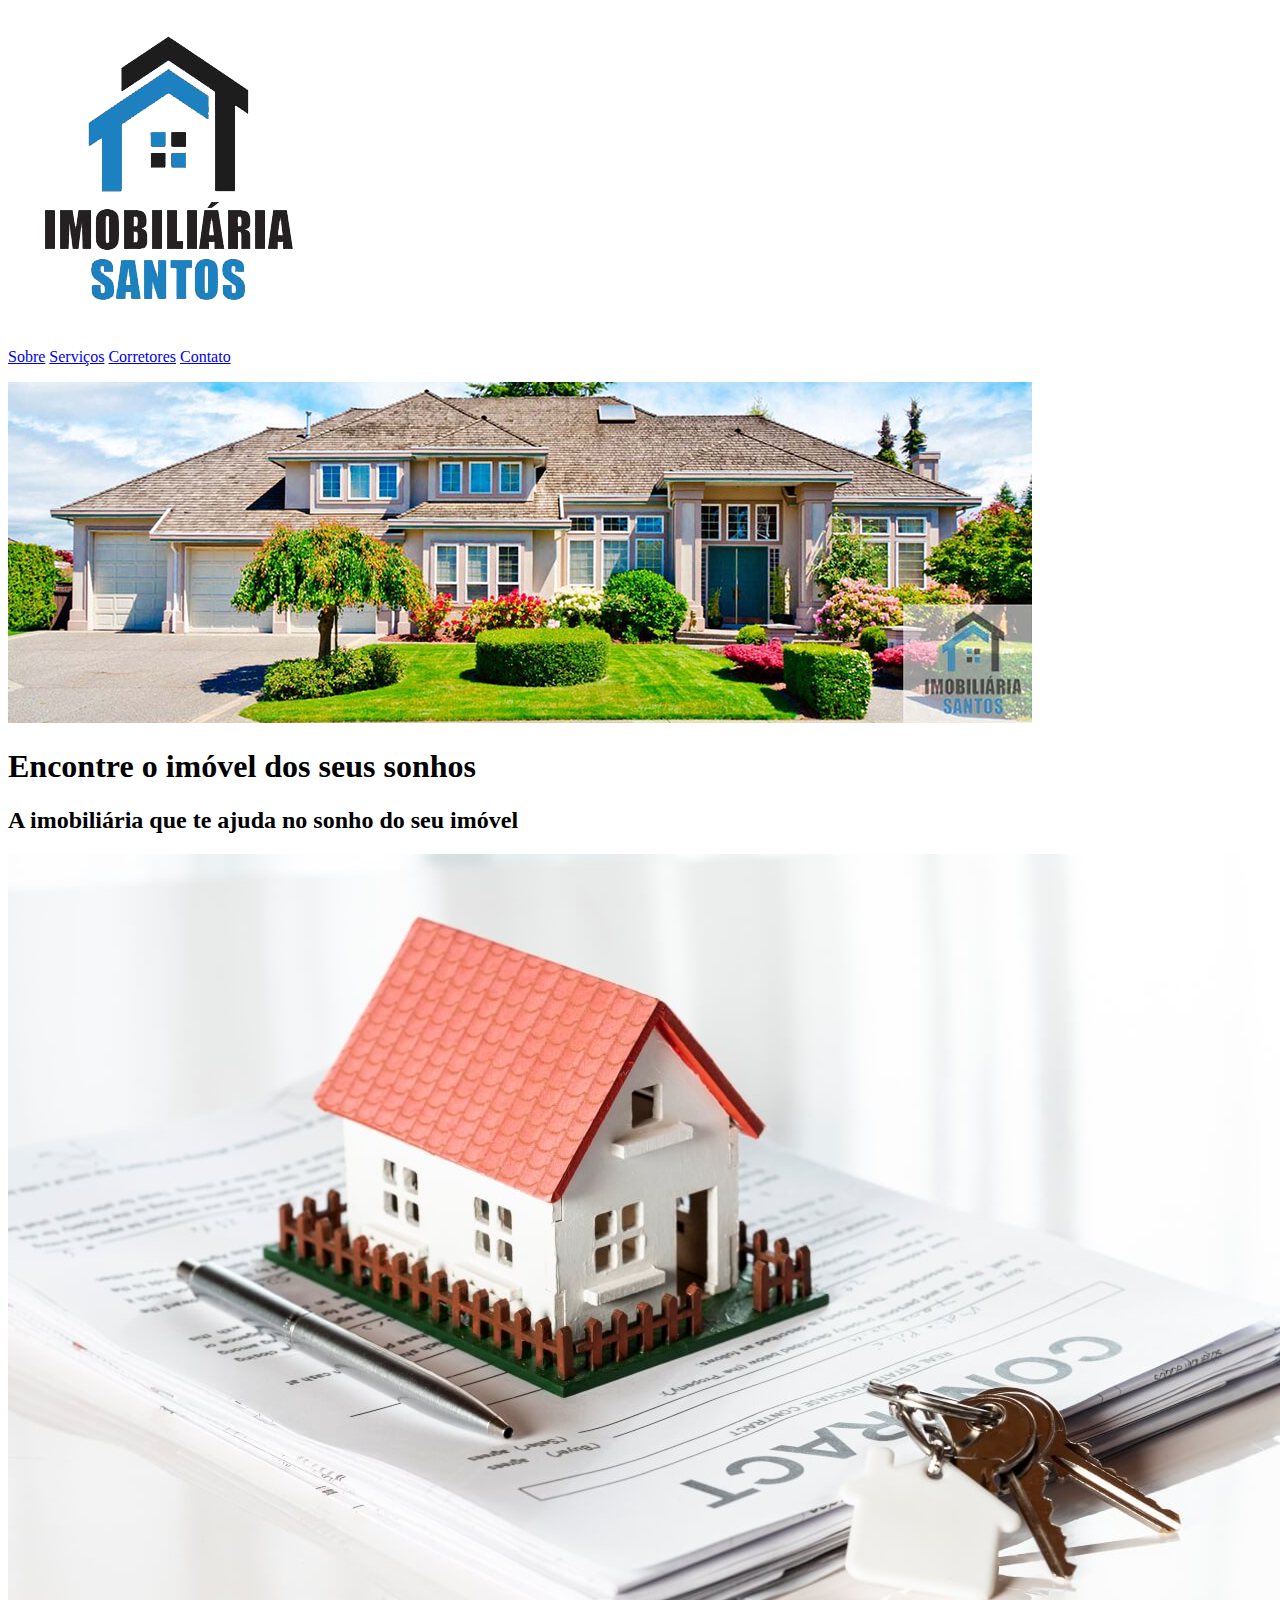
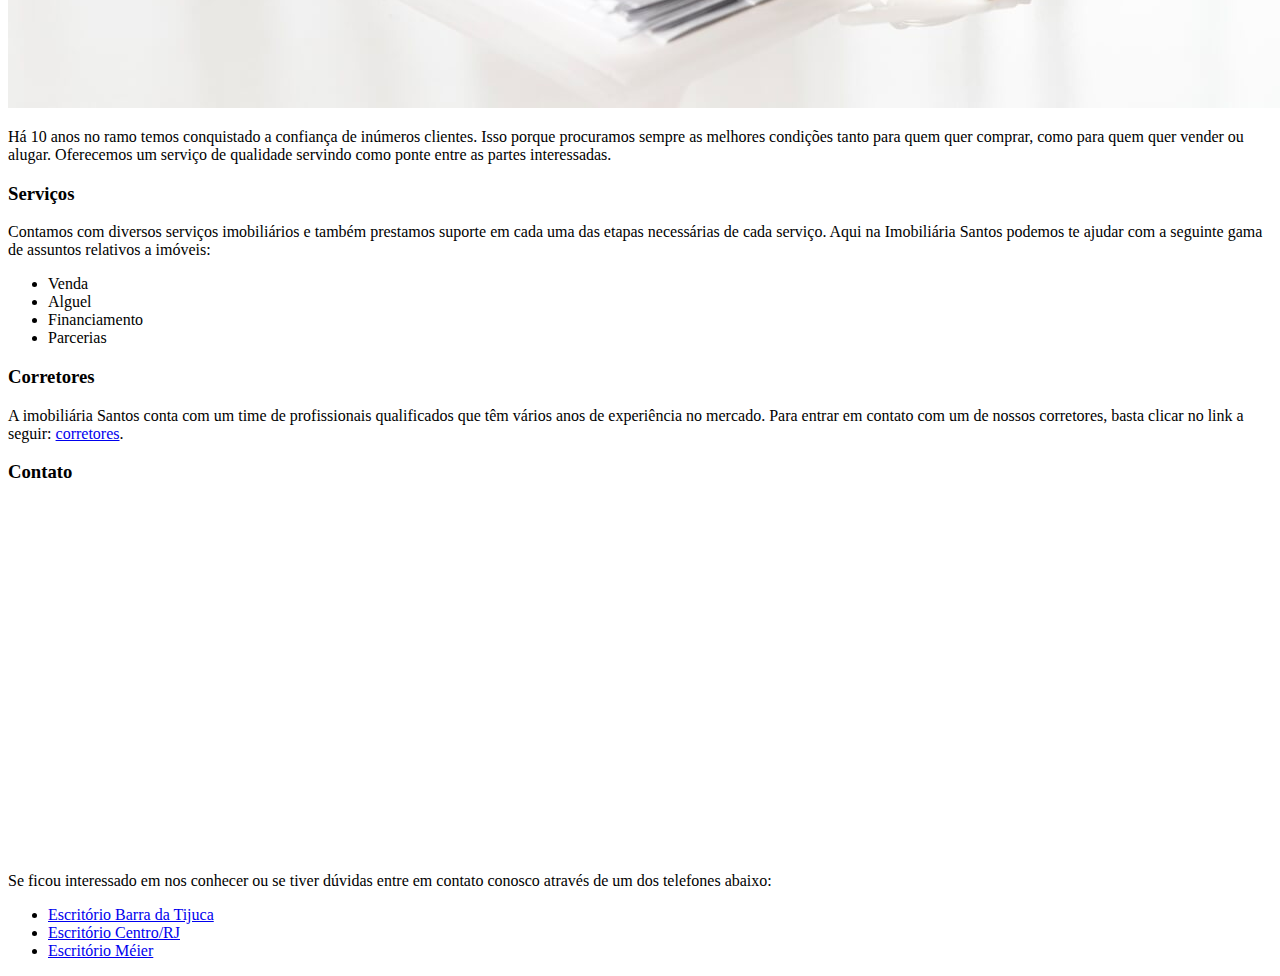
==== Front End/CSS/Projetos/imobiliaria-santos/index.html @ 3ecea511 "Projeto - Imobiliária Santos | Camada HTML" ====
<!DOCTYPE html>
<html lang="pt-br">

<head>
    <title>Imobiliária Santos</title>
    <meta charset="utf-8">
    <meta name="description" content="A Imobiliária que te ajuda a conquistar o sonho da casa nova">
    <meta name="viewport" content="width=device-width, initial-scale=1">
    <meta name="keywords" content="Imobiliária">
    <meta name="author" content="Fellipe Vicente">
    <link rel="stylesheet" type="text/css" href="css/style.css">
    <link rel="stylesheet" type="text/css" href="https://fonts.googleapis.com/css?family=Roboto">
</head>

<body>
    <div id="header">
        <a href="#header"><img src="img/logo.png" alt="Logotipo Imobiliária Santos" title="Imobiliária Santos"></a>
        <p>
            <a href="#sobre">Sobre</a>
            <a href="#servicos">Serviços</a>
            <a href="#corretores">Corretores</a>
            <a href="#contato">Contato</a>
        </p>
    </div>
    <div id="banner">
        <img src="img/banner.jpg" alt="Foto da casa" title="Imobiliária Santos">
    </div>
    <div id="sobre">
        <h1>Encontre o imóvel dos seus sonhos</h1>
        <h2>A imobiliária que te ajuda no sonho do seu imóvel</h2>
        <img src="img/imovel-assinatura.jpg" alt="Imagem da casa" title="Imóvel">
        <p>Há 10 anos no ramo temos conquistado a confiança de inúmeros clientes. Isso porque procuramos sempre as melhores condições tanto para quem quer comprar, como para quem quer vender ou alugar. Oferecemos um serviço de qualidade servindo como ponte entre as partes interessadas.</p>
    </div>
    <div id="servicos">
        <h3>Serviços</h3>
        <p>Contamos com diversos serviços imobiliários e também prestamos suporte em cada uma das etapas necessárias de cada serviço. Aqui na Imobiliária Santos podemos te ajudar com a seguinte gama de assuntos relativos a imóveis:</p>
        <ul>
            <li>Venda</li>
            <li>Alguel</li>
            <li>Financiamento</li>
            <li>Parcerias</li>
        </ul>
    </div>
    <div id="corretores">
        <h3>Corretores</h3>
        <p>A imobiliária Santos conta com um time de profissionais qualificados que têm vários anos de experiência no mercado. Para entrar em contato com um de nossos corretores, basta clicar no link a seguir: <a href="mailto:corretores@email.com">corretores</a>.</p>
    </div>
    <div id="contato">
        <h3>Contato</h3>
        <iframe src="https://www.google.com/maps/embed?pb=!1m18!1m12!1m3!1d7346.254844548052!2d-43.364712467659004!3d-22.98234139602229!2m3!1f0!2f0!3f0!3m2!1i1024!2i768!4f13.1!3m3!1m2!1s0x9bda2ed54ec2e1%3A0x4431d262cad1d163!2sAv.%20Ayrton%20Senna%2C%203000%20-%20Barra%20da%20Tijuca%2C%20Rio%20de%20Janeiro%20-%20RJ%2C%2022775-904!5e0!3m2!1spt-BR!2sbr!4v1642532754862!5m2!1spt-BR!2sbr" width="800" height="350" style="border:0;" allowfullscreen="" loading="lazy""></iframe>
        <p>Se ficou interessado em nos conhecer ou se tiver dúvidas entre em contato conosco através de um dos telefones abaixo:</p>
        <ul>
            <li><a href="tel:+551199999999">Escritório Barra da Tijuca</a></li>
            <li><a href="tel:+551188888888">Escritório Centro/RJ</a></li>
            <li><a href="tel:+551177777777">Escritório Méier</a></li>
        </ul>
    </div>
</body>

</html>
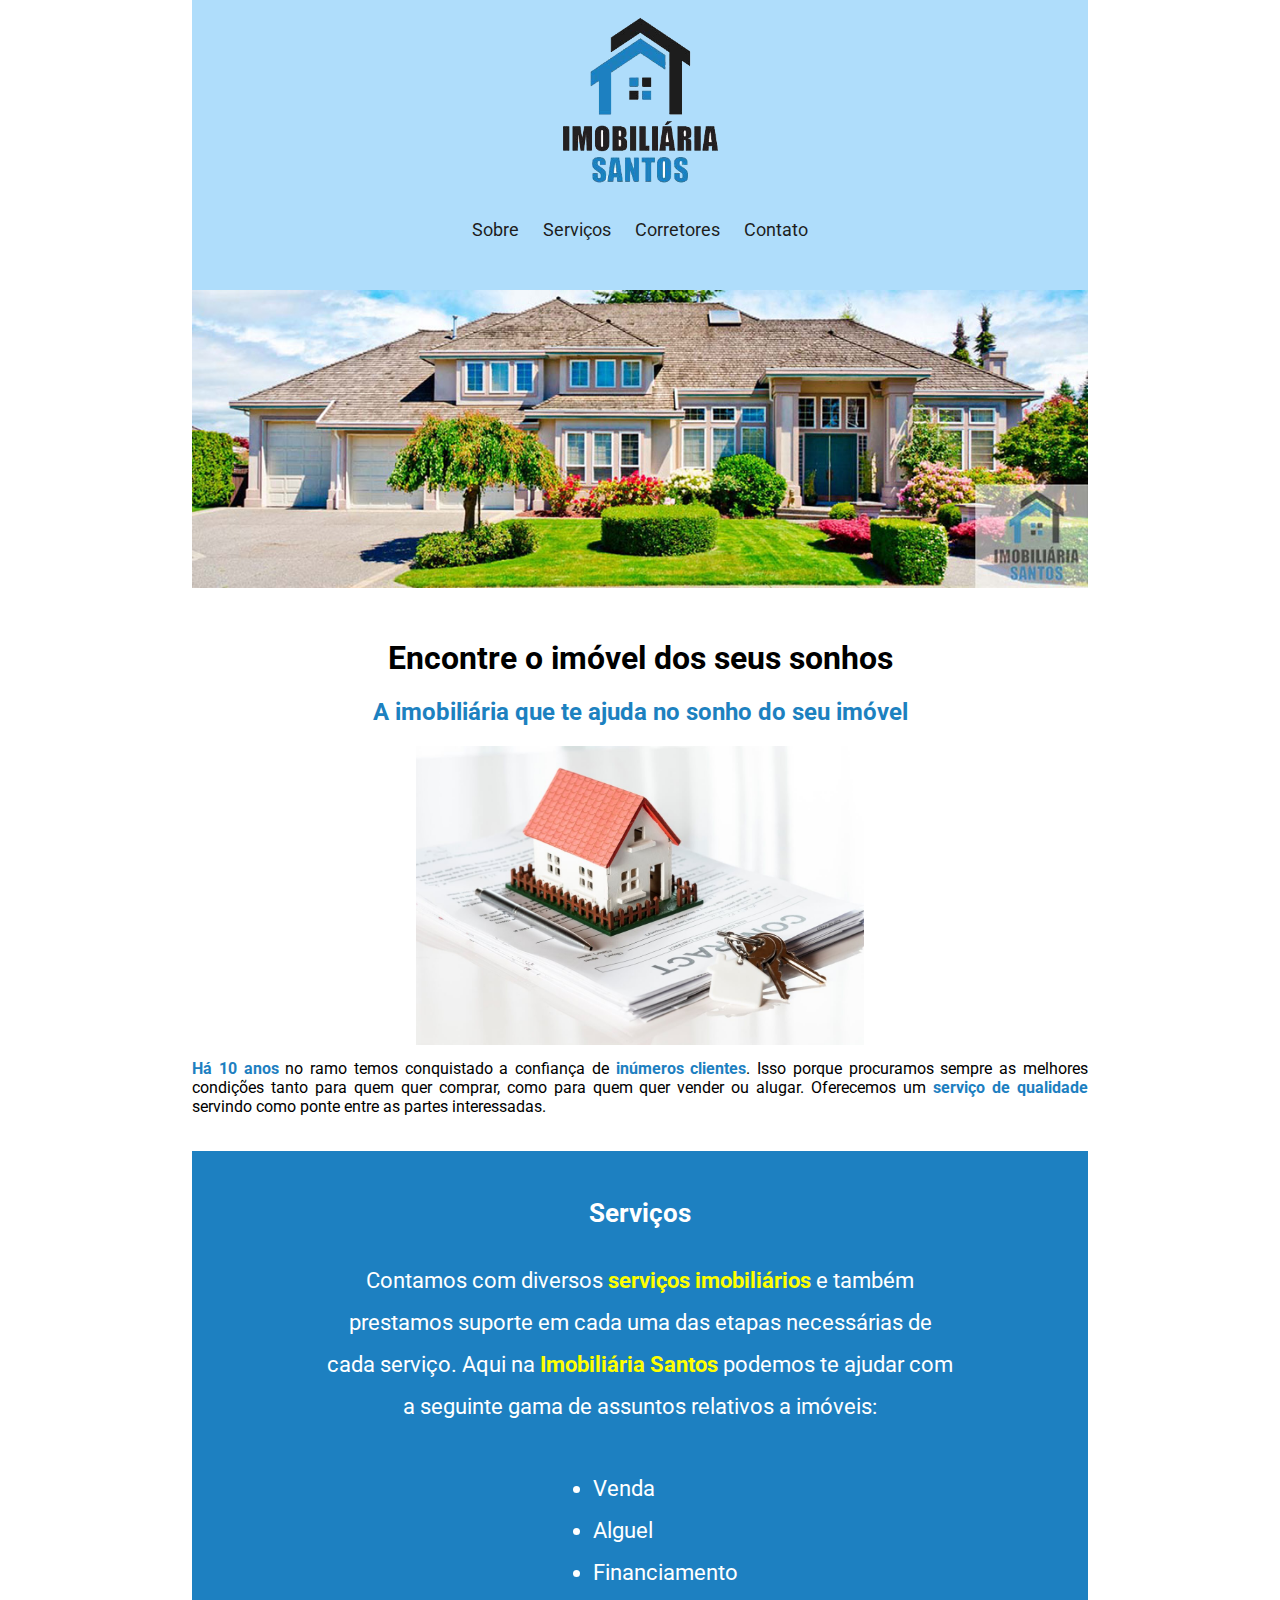
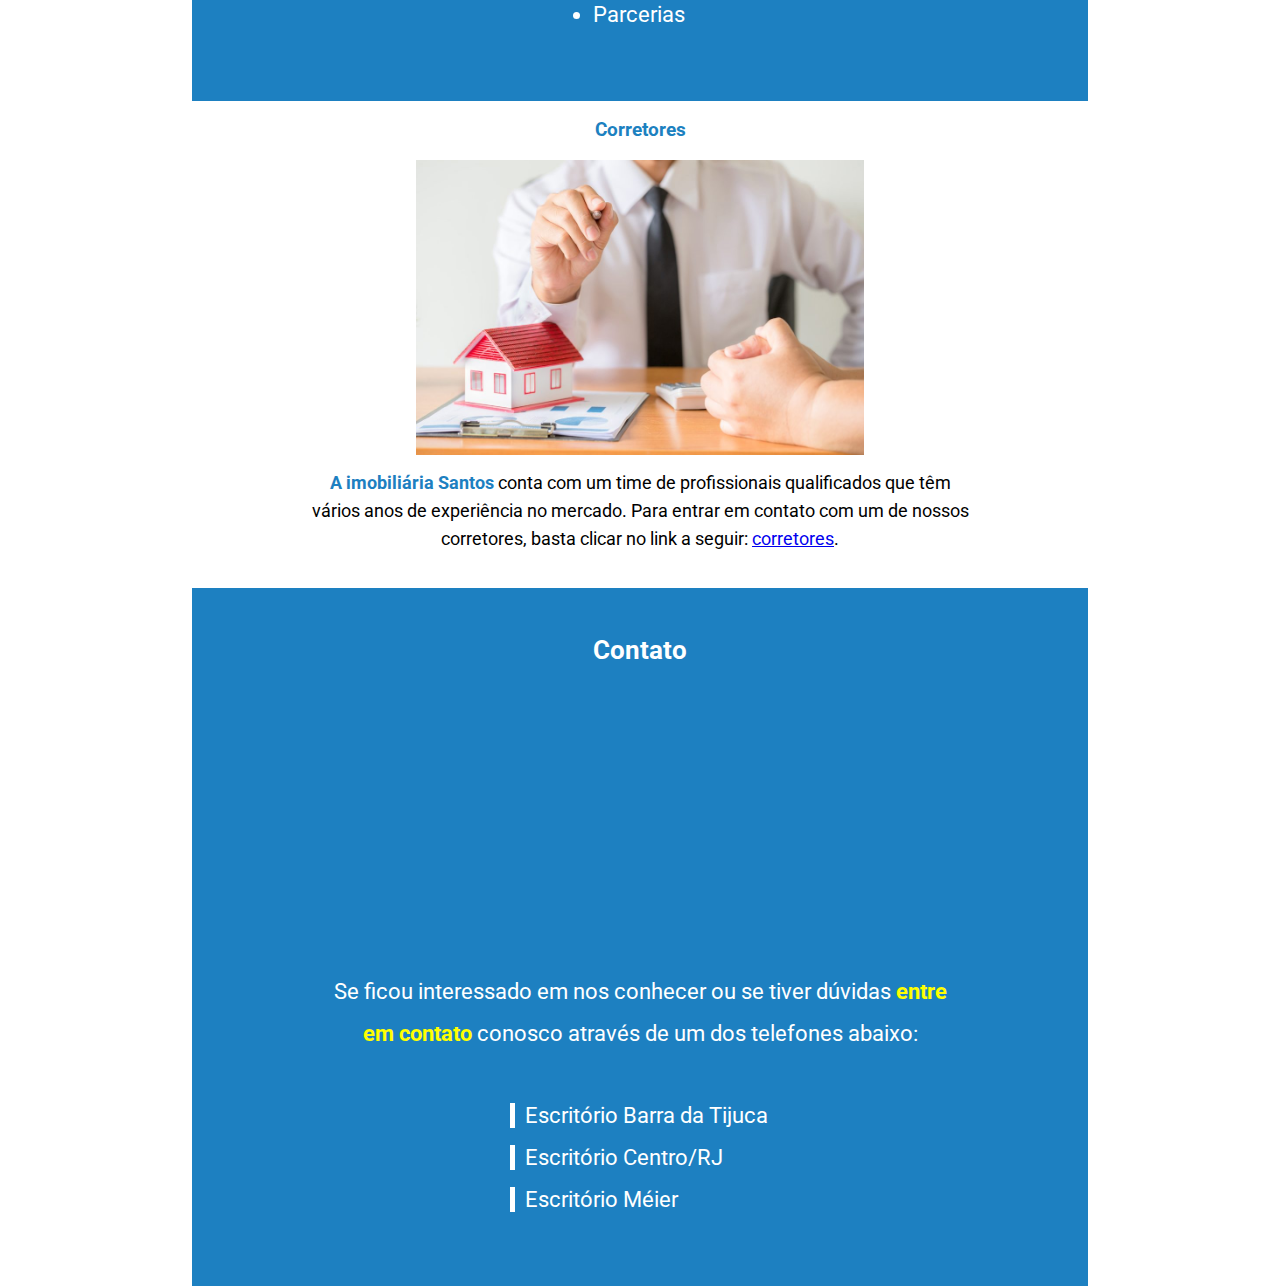
==== commit 4c976a8d: "Projeto - Imobiliária Santos | Camada CSS3 Final" ====
--- a/Front End/CSS/Projetos/imobiliaria-santos/index.html
+++ b/Front End/CSS/Projetos/imobiliaria-santos/index.html
@@ -29,11 +29,11 @@
         <h1>Encontre o imóvel dos seus sonhos</h1>
         <h2>A imobiliária que te ajuda no sonho do seu imóvel</h2>
         <img src="img/imovel-assinatura.jpg" alt="Imagem da casa" title="Imóvel">
-        <p>Há 10 anos no ramo temos conquistado a confiança de inúmeros clientes. Isso porque procuramos sempre as melhores condições tanto para quem quer comprar, como para quem quer vender ou alugar. Oferecemos um serviço de qualidade servindo como ponte entre as partes interessadas.</p>
+        <p><span>Há 10 anos</span> no ramo temos conquistado a confiança de <span>inúmeros clientes</span>. Isso porque procuramos sempre as melhores condições tanto para quem quer comprar, como para quem quer vender ou alugar. Oferecemos um <span>serviço de qualidade</span> servindo como ponte entre as partes interessadas.</p>
     </div>
     <div id="servicos">
         <h3>Serviços</h3>
-        <p>Contamos com diversos serviços imobiliários e também prestamos suporte em cada uma das etapas necessárias de cada serviço. Aqui na Imobiliária Santos podemos te ajudar com a seguinte gama de assuntos relativos a imóveis:</p>
+        <p>Contamos com diversos <span>serviços imobiliários</span> e também prestamos suporte em cada uma das etapas necessárias de cada serviço. Aqui na <span>Imobiliária Santos</span> podemos te ajudar com a seguinte gama de assuntos relativos a imóveis:</p>
         <ul>
             <li>Venda</li>
             <li>Alguel</li>
@@ -43,13 +43,14 @@
     </div>
     <div id="corretores">
         <h3>Corretores</h3>
-        <p>A imobiliária Santos conta com um time de profissionais qualificados que têm vários anos de experiência no mercado. Para entrar em contato com um de nossos corretores, basta clicar no link a seguir: <a href="mailto:corretores@email.com">corretores</a>.</p>
+        <img src="img/corretores.jpg">
+        <p><span>A imobiliária Santos </span>conta com um time de profissionais qualificados que têm vários anos de experiência no mercado. Para entrar em contato com um de nossos corretores, basta clicar no link a seguir: <a href="mailto:corretores@email.com">corretores</a>.</p>
     </div>
     <div id="contato">
         <h3>Contato</h3>
-        <iframe src="https://www.google.com/maps/embed?pb=!1m18!1m12!1m3!1d7346.254844548052!2d-43.364712467659004!3d-22.98234139602229!2m3!1f0!2f0!3f0!3m2!1i1024!2i768!4f13.1!3m3!1m2!1s0x9bda2ed54ec2e1%3A0x4431d262cad1d163!2sAv.%20Ayrton%20Senna%2C%203000%20-%20Barra%20da%20Tijuca%2C%20Rio%20de%20Janeiro%20-%20RJ%2C%2022775-904!5e0!3m2!1spt-BR!2sbr!4v1642532754862!5m2!1spt-BR!2sbr" width="800" height="350" style="border:0;" allowfullscreen="" loading="lazy""></iframe>
-        <p>Se ficou interessado em nos conhecer ou se tiver dúvidas entre em contato conosco através de um dos telefones abaixo:</p>
-        <ul>
+        <iframe src="https://www.google.com/maps/embed?pb=!1m18!1m12!1m3!1d7346.254844548052!2d-43.364712467659004!3d-22.98234139602229!2m3!1f0!2f0!3f0!3m2!1i1024!2i768!4f13.1!3m3!1m2!1s0x9bda2ed54ec2e1%3A0x4431d262cad1d163!2sAv.%20Ayrton%20Senna%2C%203000%20-%20Barra%20da%20Tijuca%2C%20Rio%20de%20Janeiro%20-%20RJ%2C%2022775-904!5e0!3m2!1spt-BR!2sbr!4v1642532754862!5m2!1spt-BR!2sbr" style="border:0;" allowfullscreen="" loading="lazy""></iframe>
+        <p>Se ficou interessado em nos conhecer ou se tiver dúvidas <span>entre em contato</span> conosco através de um dos telefones abaixo:</p>
+        <ul type="none">
             <li><a href="tel:+551199999999">Escritório Barra da Tijuca</a></li>
             <li><a href="tel:+551188888888">Escritório Centro/RJ</a></li>
             <li><a href="tel:+551177777777">Escritório Méier</a></li>
--- a/Front End/CSS/Projetos/imobiliaria-santos/css/style.css
+++ b/Front End/CSS/Projetos/imobiliaria-santos/css/style.css
@@ -0,0 +1,120 @@
+html {
+    scroll-behavior: smooth;
+}
+
+body {
+    margin: 0px;
+    font-family: "Roboto";
+}
+
+#header {
+    background-color: #afddfb;
+}
+
+#header img {
+    width: 200px;
+}
+
+#header p {
+    margin-top: 15px;
+    margin-bottom: 25px;
+}
+
+#header p a {
+    margin: 0px 10px;
+    font-size: 18px;
+    text-decoration: none;
+    color: #1d1d1d;
+}
+
+#header p a:hover {
+    border-bottom: 1px solid #1d1d1d;
+}
+
+#header, #banner, #sobre, #servicos, #corretores, #contato {
+    padding-bottom: 25px;
+    text-align: center;
+    width: 70%;
+    margin: 0px auto;
+}
+
+#banner img {
+    width: 100%;
+}
+
+p {
+    margin: 10px auto;
+}
+
+#sobre img, #corretores img {
+    width: 50%;
+}
+
+#sobre h2, #corretores h3 {
+    color: #1c81c0;
+}
+
+#sobre p {
+    text-align: justify;
+}
+
+#sobre span, #corretores span {
+    color: #1d80c1;
+}
+
+#servicos, #contato {
+    color: white;
+    background-color: #1d80c1;
+    padding-top: 15px;
+    padding-bottom: 25px;
+    font-size: 22px;
+    line-height: 42px;
+}
+
+#servicos p, #contato p {
+    width: 70%;
+}
+
+#servicos ul {
+    margin: 40px auto;
+    width: 135px;
+    color: white;
+    text-align: left;
+}
+
+#servicos span {
+    color: yellow;
+}
+
+#corretores p {
+    font-size: 18px;
+    line-height: 28px;
+    width: 75%;
+}
+
+span {
+    font-weight: bold;
+}
+
+iframe {
+    width:100%;
+    height: 250px;
+}
+
+#contato ul {
+    margin: 40px auto;
+    width: 300px;
+    color: white;
+    text-align: left;
+}
+
+#contato a {
+    border-left: 5px solid white;
+    padding-left: 10px;
+    text-decoration: none;
+    color: white;
+}
+
+#contato span {
+    color: yellow;
+}